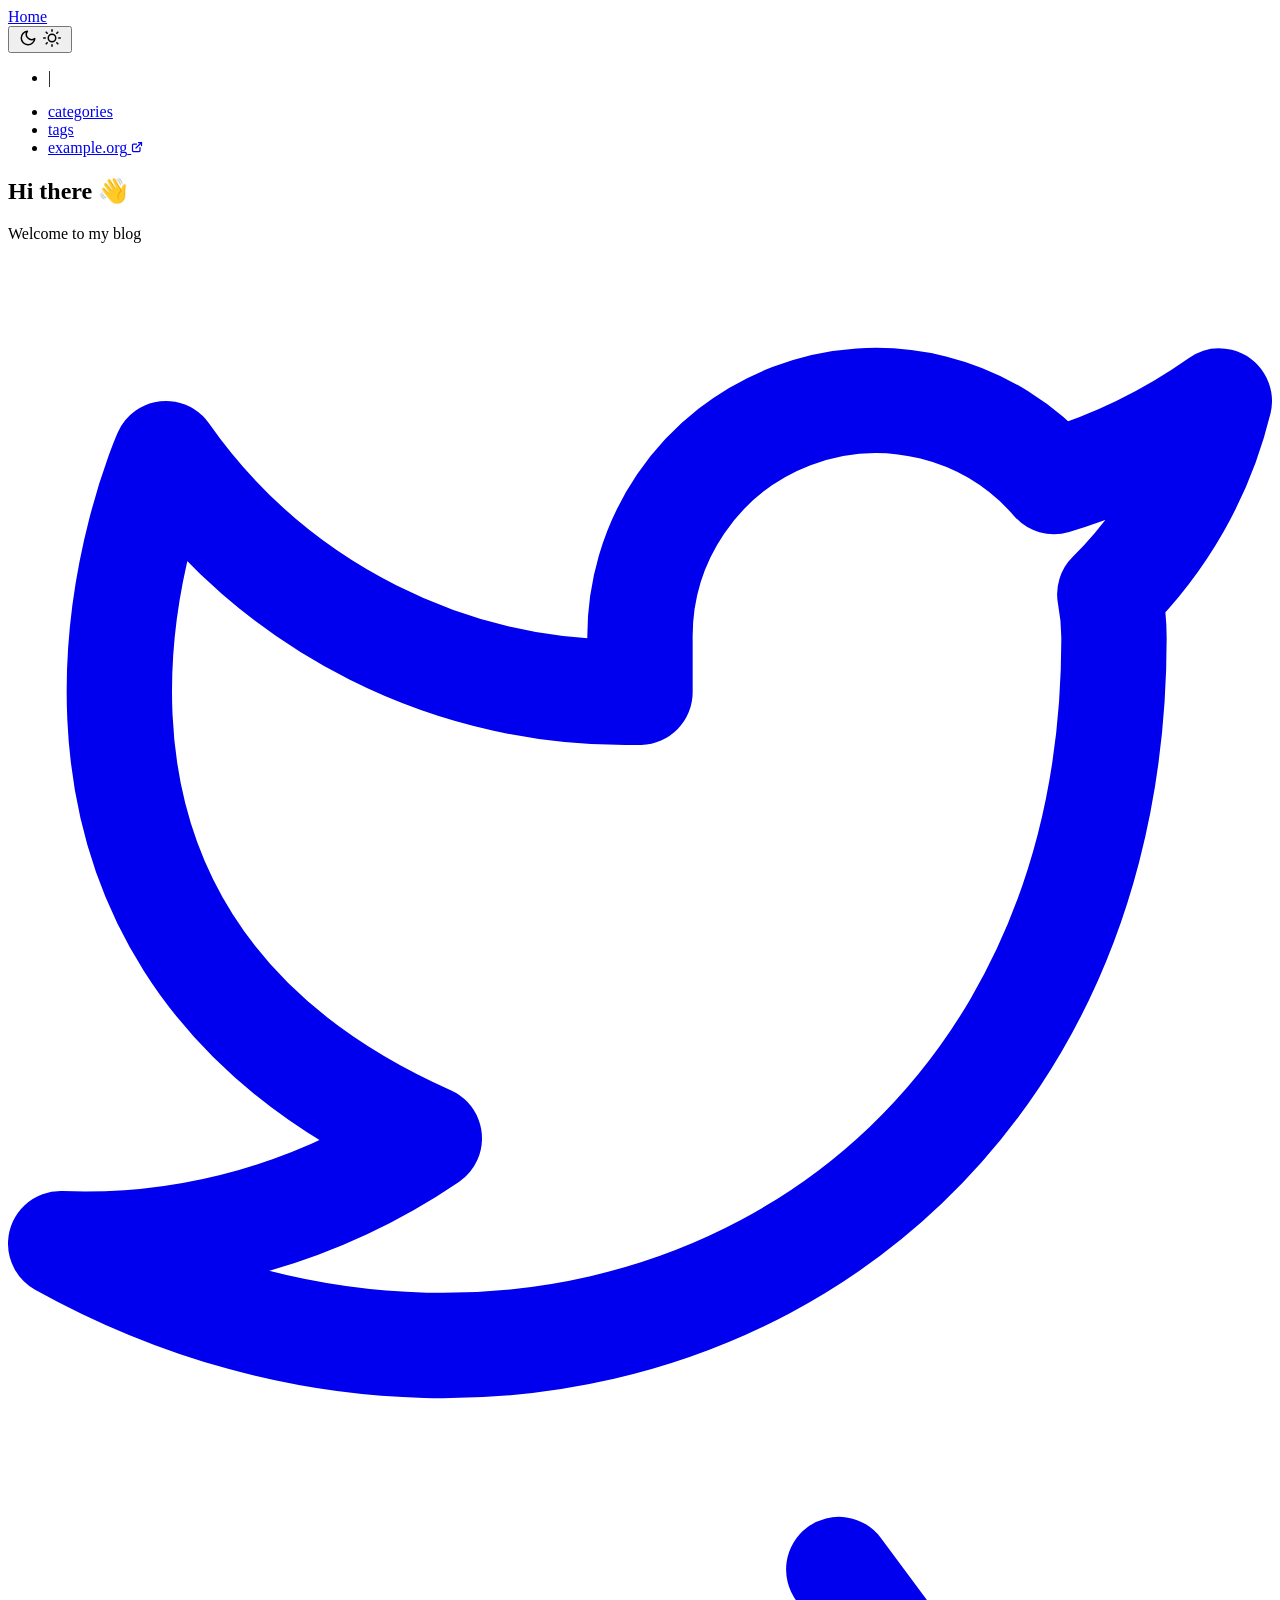
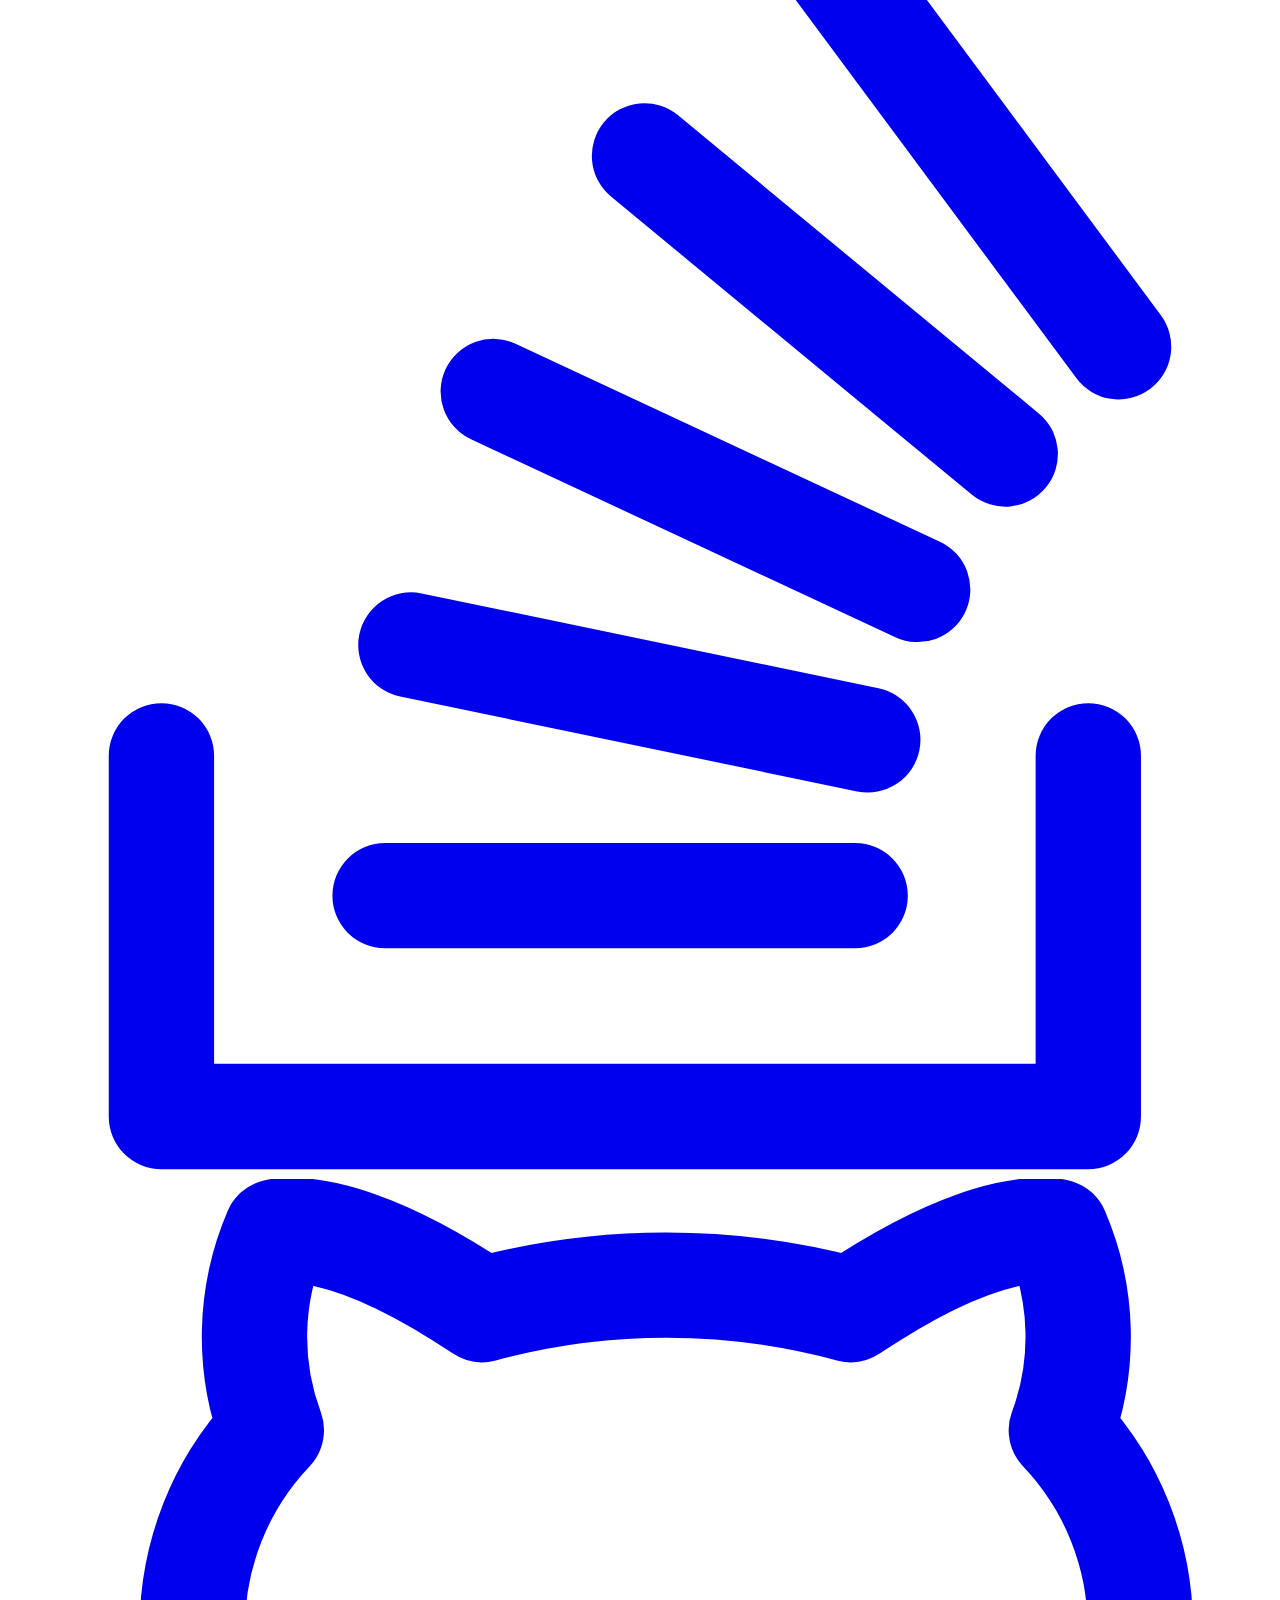
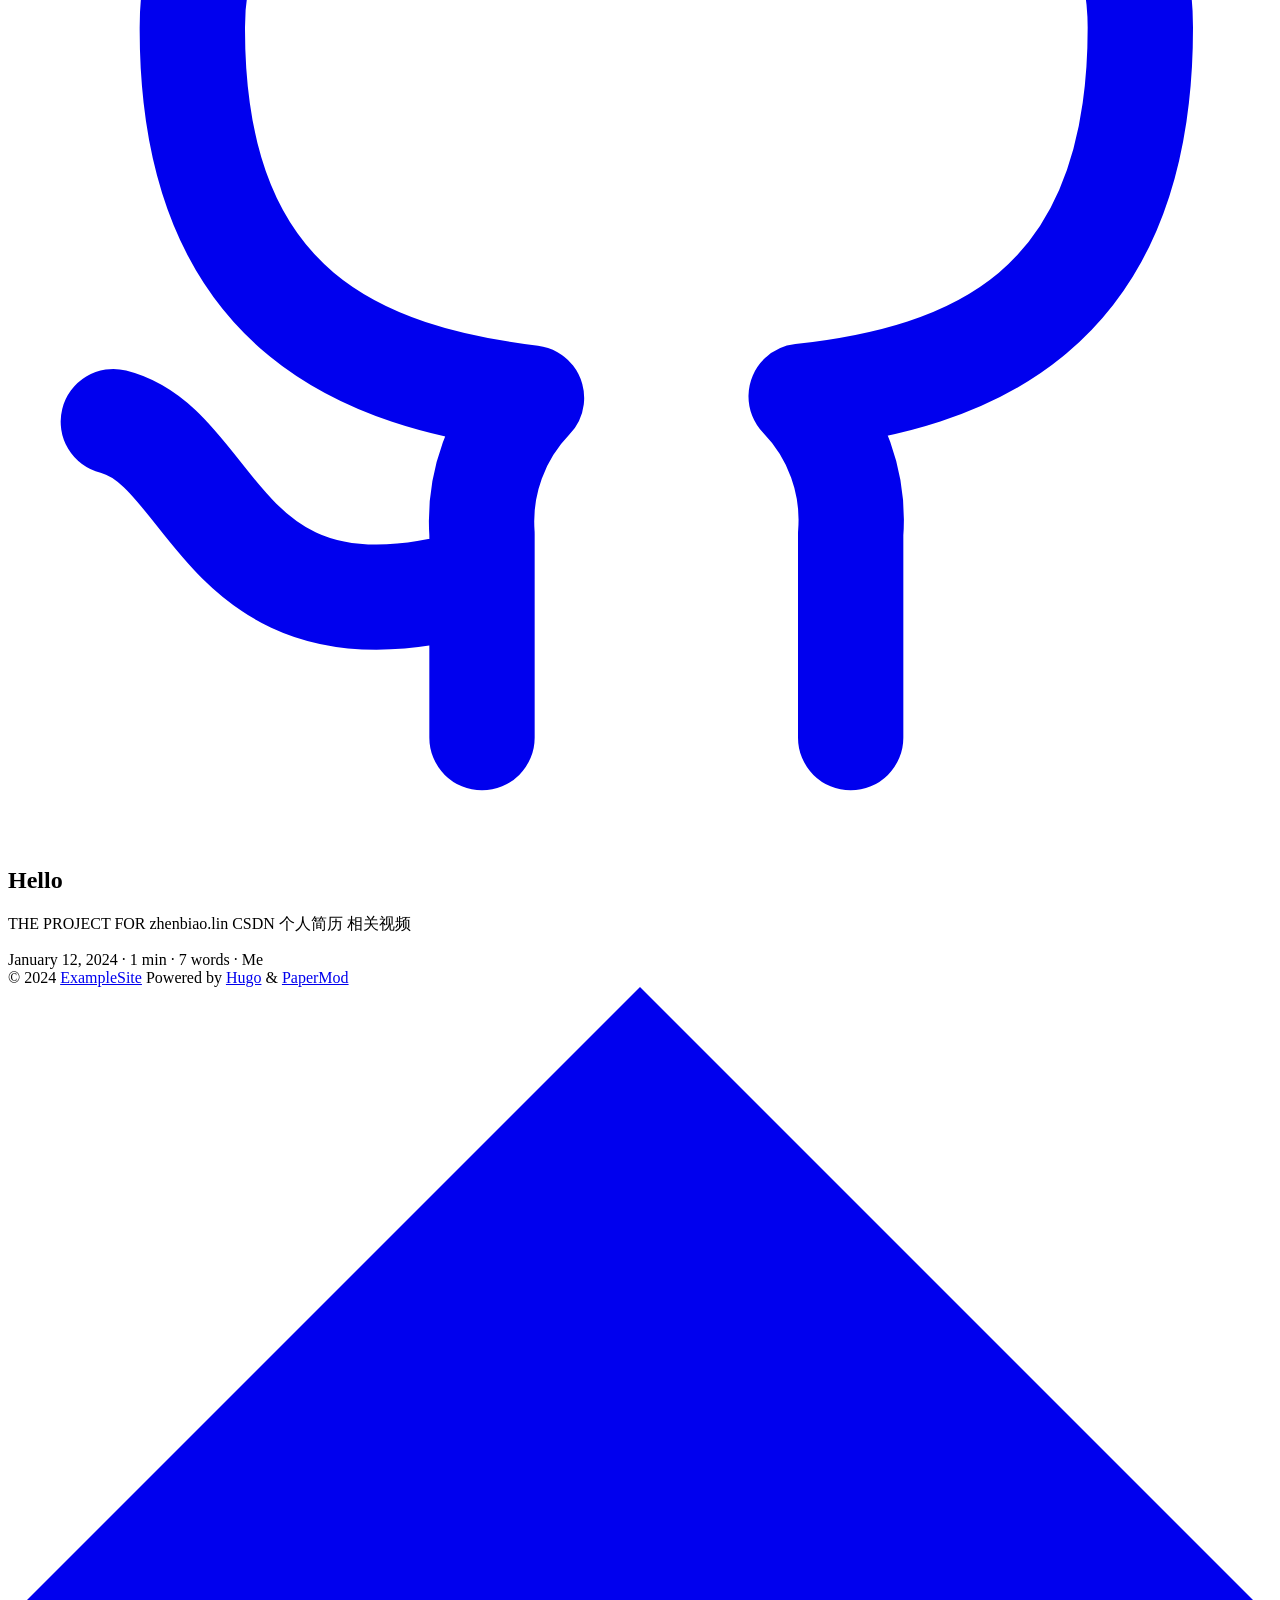
==== public/index.html @ 2b0f3f4a "add test" ====
<!doctype html><html lang=en dir=auto><head><meta name=generator content="Hugo 0.124.0"><script src="/livereload.js?mindelay=10&amp;v=2&amp;port=1313&amp;path=livereload" data-no-instant defer></script><meta charset=utf-8><meta http-equiv=X-UA-Compatible content="IE=edge"><meta name=viewport content="width=device-width,initial-scale=1,shrink-to-fit=no"><meta name=robots content="index, follow"><title>ExampleSite</title>
<meta name=keywords content="Blog,Portfolio,PaperMod"><meta name=description content="ExampleSite description"><meta name=author content="Me"><link rel=canonical href=http://localhost:1313/><meta name=google-site-verification content="XYZabc"><meta name=yandex-verification content="XYZabc"><meta name=msvalidate.01 content="XYZabc"><link crossorigin=anonymous href=/assets/css/stylesheet.b609c58d5c11bb90b1a54e04005d74ad1ddf22165eb79f5533967e57df9c3b50.css integrity="sha256-tgnFjVwRu5CxpU4EAF10rR3fIhZet59VM5Z+V9+cO1A=" rel="preload stylesheet" as=style><link rel=icon href=http://localhost:1313/%3Clink%20/%20abs%20url%3E><link rel=icon type=image/png sizes=16x16 href=http://localhost:1313/%3Clink%20/%20abs%20url%3E><link rel=icon type=image/png sizes=32x32 href=http://localhost:1313/%3Clink%20/%20abs%20url%3E><link rel=apple-touch-icon href=http://localhost:1313/%3Clink%20/%20abs%20url%3E><link rel=mask-icon href=http://localhost:1313/%3Clink%20/%20abs%20url%3E><meta name=theme-color content="#2e2e33"><meta name=msapplication-TileColor content="#2e2e33"><link rel=alternate type=application/rss+xml href=http://localhost:1313/index.xml><link rel=alternate hreflang=en href=http://localhost:1313/><noscript><style>#theme-toggle,.top-link{display:none}</style><style>@media(prefers-color-scheme:dark){:root{--theme:rgb(29, 30, 32);--entry:rgb(46, 46, 51);--primary:rgb(218, 218, 219);--secondary:rgb(155, 156, 157);--tertiary:rgb(65, 66, 68);--content:rgb(196, 196, 197);--code-block-bg:rgb(46, 46, 51);--code-bg:rgb(55, 56, 62);--border:rgb(51, 51, 51)}.list{background:var(--theme)}.list:not(.dark)::-webkit-scrollbar-track{background:0 0}.list:not(.dark)::-webkit-scrollbar-thumb{border-color:var(--theme)}}</style></noscript><script>var doNotTrack=!1;doNotTrack||(function(e,t,n,s,o,i,a){e.GoogleAnalyticsObject=o,e[o]=e[o]||function(){(e[o].q=e[o].q||[]).push(arguments)},e[o].l=1*new Date,i=t.createElement(n),a=t.getElementsByTagName(n)[0],i.async=1,i.src=s,a.parentNode.insertBefore(i,a)}(window,document,"script","https://www.google-analytics.com/analytics.js","ga"),ga("create","UA-123-45","auto"),ga("send","pageview"))</script><meta property="og:title" content="ExampleSite"><meta property="og:description" content="ExampleSite description"><meta property="og:type" content="website"><meta property="og:url" content="http://localhost:1313/"><meta property="og:image" content="http://localhost:1313/%3Clink%20or%20path%20of%20image%20for%20opengraph,%20twitter-cards%3E"><meta property="og:site_name" content="ExampleSite"><meta name=twitter:card content="summary_large_image"><meta name=twitter:image content="http://localhost:1313/%3Clink%20or%20path%20of%20image%20for%20opengraph,%20twitter-cards%3E"><meta name=twitter:title content="ExampleSite"><meta name=twitter:description content="ExampleSite description"><script type=application/ld+json>{"@context":"https://schema.org","@type":"Organization","name":"ExampleSite","url":"http://localhost:1313/","description":"ExampleSite description","thumbnailUrl":"http://localhost:1313/%3Clink%20/%20abs%20url%3E","sameAs":["https://twitter.com/","https://stackoverflow.com","https://github.com/"]}</script></head><body class=list id=top><script>localStorage.getItem("pref-theme")==="dark"?document.body.classList.add("dark"):localStorage.getItem("pref-theme")==="light"?document.body.classList.remove("dark"):window.matchMedia("(prefers-color-scheme: dark)").matches&&document.body.classList.add("dark")</script><header class=header><nav class=nav><div class=logo><a href=http://localhost:1313/ accesskey=h title="Home (Alt + H)"><img src=http://localhost:1313/apple-touch-icon.png alt aria-label=logo height=35>Home</a><div class=logo-switches><button id=theme-toggle accesskey=t title="(Alt + T)"><svg id="moon" xmlns="http://www.w3.org/2000/svg" width="24" height="18" viewBox="0 0 24 24" fill="none" stroke="currentcolor" stroke-width="2" stroke-linecap="round" stroke-linejoin="round"><path d="M21 12.79A9 9 0 1111.21 3 7 7 0 0021 12.79z"/></svg><svg id="sun" xmlns="http://www.w3.org/2000/svg" width="24" height="18" viewBox="0 0 24 24" fill="none" stroke="currentcolor" stroke-width="2" stroke-linecap="round" stroke-linejoin="round"><circle cx="12" cy="12" r="5"/><line x1="12" y1="1" x2="12" y2="3"/><line x1="12" y1="21" x2="12" y2="23"/><line x1="4.22" y1="4.22" x2="5.64" y2="5.64"/><line x1="18.36" y1="18.36" x2="19.78" y2="19.78"/><line x1="1" y1="12" x2="3" y2="12"/><line x1="21" y1="12" x2="23" y2="12"/><line x1="4.22" y1="19.78" x2="5.64" y2="18.36"/><line x1="18.36" y1="5.64" x2="19.78" y2="4.22"/></svg></button><ul class=lang-switch><li>|</li></ul></div></div><ul id=menu><li><a href=http://localhost:1313/categories/ title=categories><span>categories</span></a></li><li><a href=http://localhost:1313/tags/ title=tags><span>tags</span></a></li><li><a href=https://example.org title=example.org><span>example.org</span>&nbsp;<svg fill="none" shape-rendering="geometricPrecision" stroke="currentcolor" stroke-linecap="round" stroke-linejoin="round" stroke-width="2.5" viewBox="0 0 24 24" height="12" width="12"><path d="M18 13v6a2 2 0 01-2 2H5a2 2 0 01-2-2V8a2 2 0 012-2h6"/><path d="M15 3h6v6"/><path d="M10 14 21 3"/></svg></a></li></ul></nav></header><main class=main><article class="first-entry home-info"><header class=entry-header><h1>Hi there 👋</h1></header><div class=entry-content>Welcome to my blog</div><footer class=entry-footer><div class=social-icons><a href=https://twitter.com/ target=_blank rel="noopener noreferrer me" title=Twitter><svg xmlns="http://www.w3.org/2000/svg" viewBox="0 0 24 24" fill="none" stroke="currentcolor" stroke-width="2" stroke-linecap="round" stroke-linejoin="round"><path d="M23 3a10.9 10.9.0 01-3.14 1.53 4.48 4.48.0 00-7.86 3v1A10.66 10.66.0 013 4s-4 9 5 13a11.64 11.64.0 01-7 2c9 5 20 0 20-11.5a4.5 4.5.0 00-.08-.83A7.72 7.72.0 0023 3z"/></svg>
</a><a href=https://stackoverflow.com target=_blank rel="noopener noreferrer me" title=Stackoverflow><svg xmlns="http://www.w3.org/2000/svg" viewBox="0 0 24 24" fill="none" stroke="currentcolor" stroke-width="2" stroke-linecap="round" stroke-linejoin="round"><path d="M2.913 16.041v6.848h17.599v-6.848M7.16 18.696h8.925M7.65 13.937l8.675 1.8M9.214 9.124l8.058 3.758M12.086 4.65l6.849 5.66M15.774 1.111l5.313 7.162"/></svg>
</a><a href=https://github.com/ target=_blank rel="noopener noreferrer me" title=Github><svg xmlns="http://www.w3.org/2000/svg" viewBox="0 0 24 24" fill="none" stroke="currentcolor" stroke-width="2" stroke-linecap="round" stroke-linejoin="round"><path d="M9 19c-5 1.5-5-2.5-7-3m14 6v-3.87a3.37 3.37.0 00-.94-2.61c3.14-.35 6.44-1.54 6.44-7A5.44 5.44.0 0020 4.77 5.07 5.07.0 0019.91 1S18.73.65 16 2.48a13.38 13.38.0 00-7 0C6.27.65 5.09 1 5.09 1A5.07 5.07.0 005 4.77 5.44 5.44.0 003.5 8.55c0 5.42 3.3 6.61 6.44 7A3.37 3.37.0 009 18.13V22"/></svg></a></div></footer></article><article class=post-entry><header class=entry-header><h2 class=entry-hint-parent>Hello</h2></header><div class=entry-content><p>THE PROJECT FOR zhenbiao.lin CSDN 个人简历 相关视频</p></div><footer class=entry-footer><span title='2024-01-12 19:47:49 +0800 CST'>January 12, 2024</span>&nbsp;·&nbsp;1 min&nbsp;·&nbsp;7 words&nbsp;·&nbsp;Me</footer><a class=entry-link aria-label="post link to Hello" href=http://localhost:1313/posts/hello/></a></article></main><footer class=footer><span>&copy; 2024 <a href=http://localhost:1313/>ExampleSite</a></span>
<span>Powered by
<a href=https://gohugo.io/ rel="noopener noreferrer" target=_blank>Hugo</a> &
        <a href=https://github.com/adityatelange/hugo-PaperMod/ rel=noopener target=_blank>PaperMod</a></span></footer><a href=#top aria-label="go to top" title="Go to Top (Alt + G)" class=top-link id=top-link accesskey=g><svg xmlns="http://www.w3.org/2000/svg" viewBox="0 0 12 6" fill="currentcolor"><path d="M12 6H0l6-6z"/></svg>
</a><script>let menu=document.getElementById("menu");menu&&(menu.scrollLeft=localStorage.getItem("menu-scroll-position"),menu.onscroll=function(){localStorage.setItem("menu-scroll-position",menu.scrollLeft)}),document.querySelectorAll('a[href^="#"]').forEach(e=>{e.addEventListener("click",function(e){e.preventDefault();var t=this.getAttribute("href").substr(1);window.matchMedia("(prefers-reduced-motion: reduce)").matches?document.querySelector(`[id='${decodeURIComponent(t)}']`).scrollIntoView():document.querySelector(`[id='${decodeURIComponent(t)}']`).scrollIntoView({behavior:"smooth"}),t==="top"?history.replaceState(null,null," "):history.pushState(null,null,`#${t}`)})})</script><script>var mybutton=document.getElementById("top-link");window.onscroll=function(){document.body.scrollTop>800||document.documentElement.scrollTop>800?(mybutton.style.visibility="visible",mybutton.style.opacity="1"):(mybutton.style.visibility="hidden",mybutton.style.opacity="0")}</script><script>document.getElementById("theme-toggle").addEventListener("click",()=>{document.body.className.includes("dark")?(document.body.classList.remove("dark"),localStorage.setItem("pref-theme","light")):(document.body.classList.add("dark"),localStorage.setItem("pref-theme","dark"))})</script></body></html>
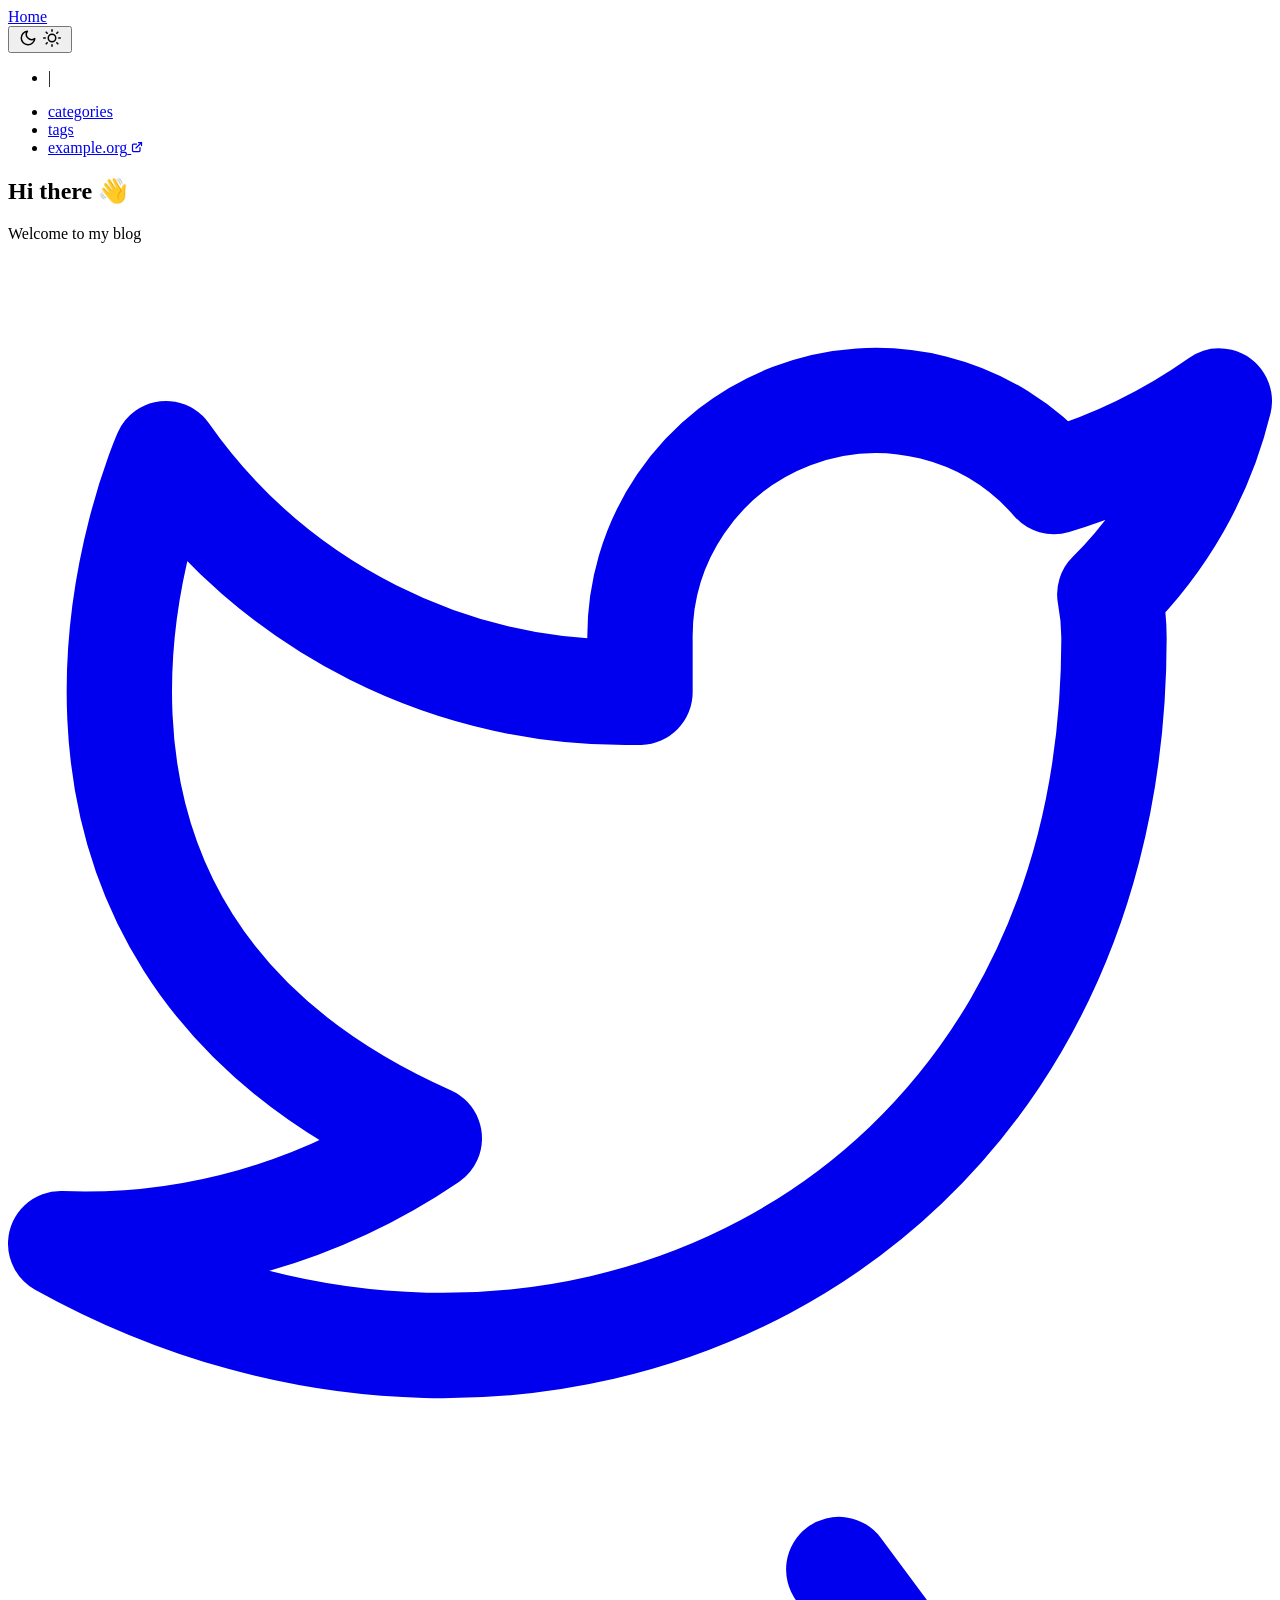
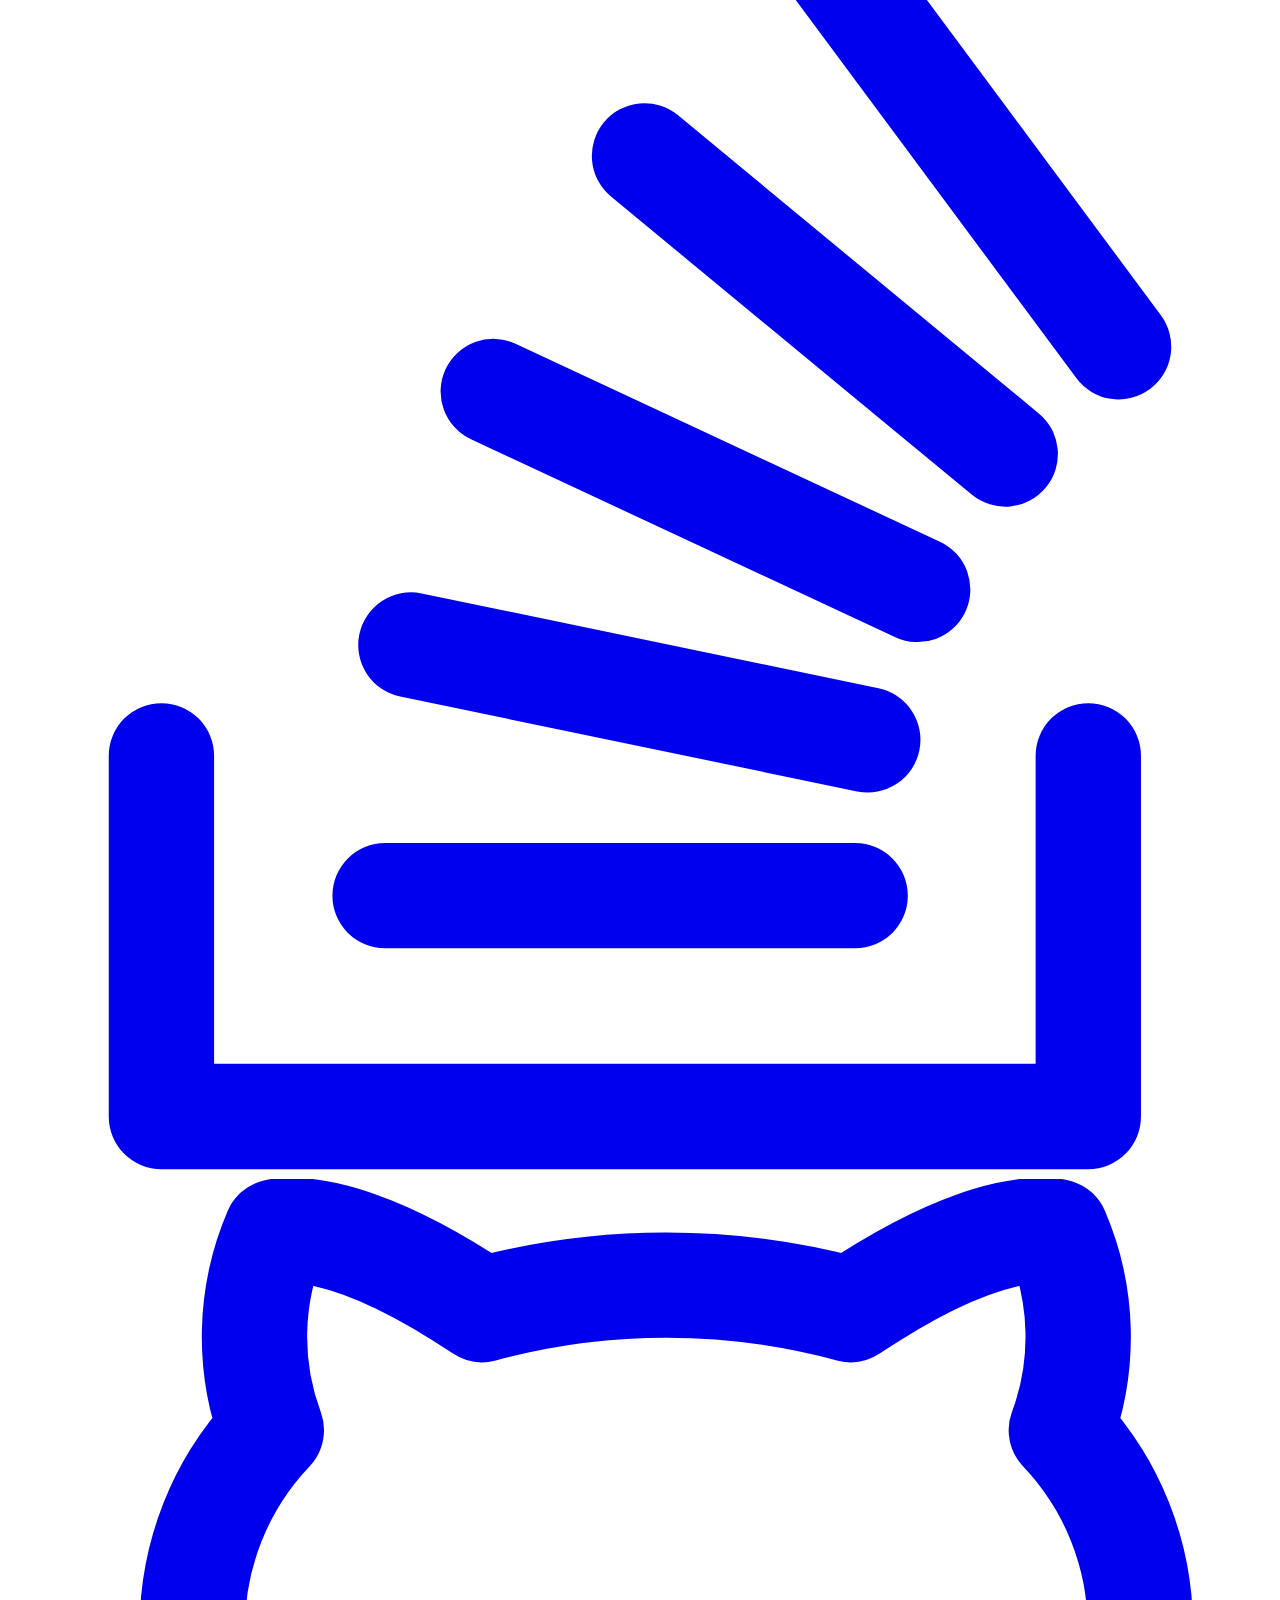
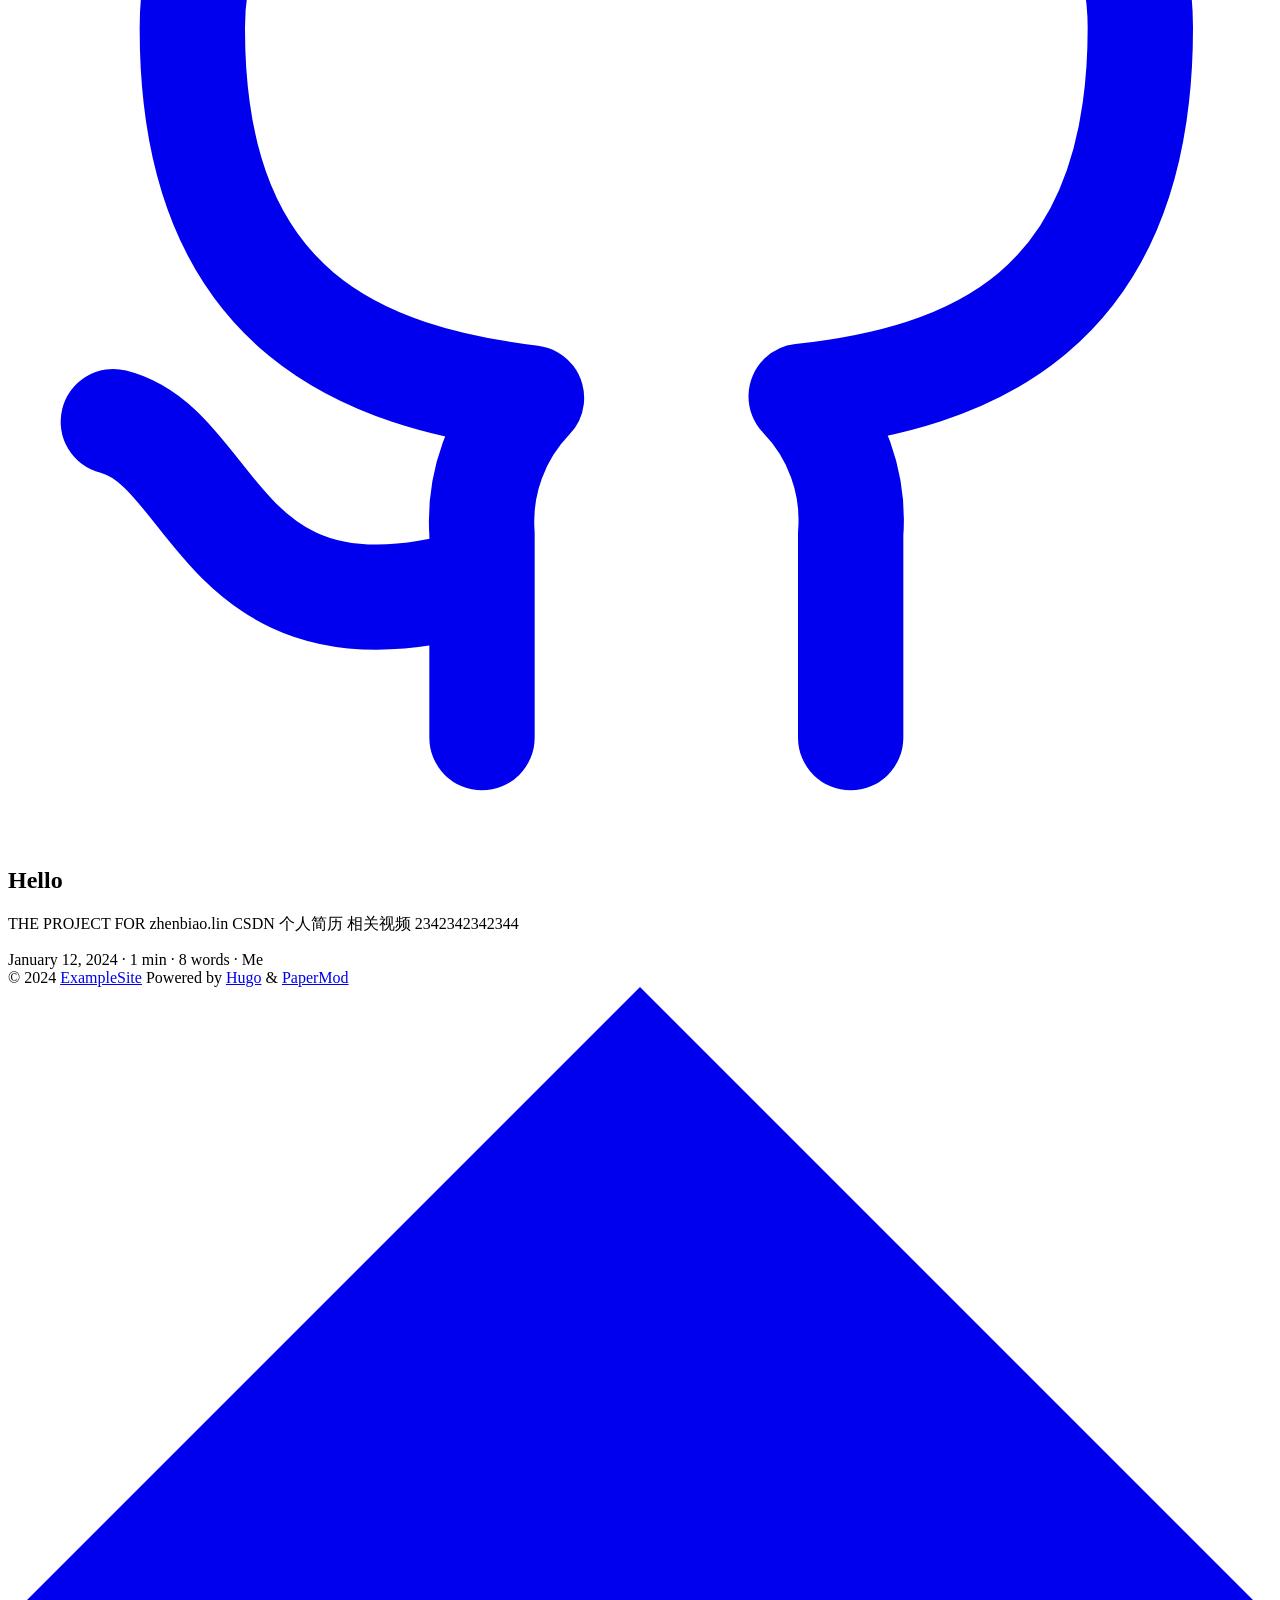
==== commit f8389ff6: "delte public" ====
--- a/public/index.html
+++ b/public/index.html
@@ -1,7 +1,7 @@
-<!doctype html><html lang=en dir=auto><head><meta name=generator content="Hugo 0.124.0"><script src="/livereload.js?mindelay=10&amp;v=2&amp;port=1313&amp;path=livereload" data-no-instant defer></script><meta charset=utf-8><meta http-equiv=X-UA-Compatible content="IE=edge"><meta name=viewport content="width=device-width,initial-scale=1,shrink-to-fit=no"><meta name=robots content="index, follow"><title>ExampleSite</title>
+<!doctype html><html lang=en dir=auto><head><meta name=generator content="Hugo 0.124.1"><script src="/livereload.js?mindelay=10&amp;v=2&amp;port=1313&amp;path=livereload" data-no-instant defer></script><meta charset=utf-8><meta http-equiv=X-UA-Compatible content="IE=edge"><meta name=viewport content="width=device-width,initial-scale=1,shrink-to-fit=no"><meta name=robots content="index, follow"><title>ExampleSite</title>
 <meta name=keywords content="Blog,Portfolio,PaperMod"><meta name=description content="ExampleSite description"><meta name=author content="Me"><link rel=canonical href=http://localhost:1313/><meta name=google-site-verification content="XYZabc"><meta name=yandex-verification content="XYZabc"><meta name=msvalidate.01 content="XYZabc"><link crossorigin=anonymous href=/assets/css/stylesheet.b609c58d5c11bb90b1a54e04005d74ad1ddf22165eb79f5533967e57df9c3b50.css integrity="sha256-tgnFjVwRu5CxpU4EAF10rR3fIhZet59VM5Z+V9+cO1A=" rel="preload stylesheet" as=style><link rel=icon href=http://localhost:1313/%3Clink%20/%20abs%20url%3E><link rel=icon type=image/png sizes=16x16 href=http://localhost:1313/%3Clink%20/%20abs%20url%3E><link rel=icon type=image/png sizes=32x32 href=http://localhost:1313/%3Clink%20/%20abs%20url%3E><link rel=apple-touch-icon href=http://localhost:1313/%3Clink%20/%20abs%20url%3E><link rel=mask-icon href=http://localhost:1313/%3Clink%20/%20abs%20url%3E><meta name=theme-color content="#2e2e33"><meta name=msapplication-TileColor content="#2e2e33"><link rel=alternate type=application/rss+xml href=http://localhost:1313/index.xml><link rel=alternate hreflang=en href=http://localhost:1313/><noscript><style>#theme-toggle,.top-link{display:none}</style><style>@media(prefers-color-scheme:dark){:root{--theme:rgb(29, 30, 32);--entry:rgb(46, 46, 51);--primary:rgb(218, 218, 219);--secondary:rgb(155, 156, 157);--tertiary:rgb(65, 66, 68);--content:rgb(196, 196, 197);--code-block-bg:rgb(46, 46, 51);--code-bg:rgb(55, 56, 62);--border:rgb(51, 51, 51)}.list{background:var(--theme)}.list:not(.dark)::-webkit-scrollbar-track{background:0 0}.list:not(.dark)::-webkit-scrollbar-thumb{border-color:var(--theme)}}</style></noscript><script>var doNotTrack=!1;doNotTrack||(function(e,t,n,s,o,i,a){e.GoogleAnalyticsObject=o,e[o]=e[o]||function(){(e[o].q=e[o].q||[]).push(arguments)},e[o].l=1*new Date,i=t.createElement(n),a=t.getElementsByTagName(n)[0],i.async=1,i.src=s,a.parentNode.insertBefore(i,a)}(window,document,"script","https://www.google-analytics.com/analytics.js","ga"),ga("create","UA-123-45","auto"),ga("send","pageview"))</script><meta property="og:title" content="ExampleSite"><meta property="og:description" content="ExampleSite description"><meta property="og:type" content="website"><meta property="og:url" content="http://localhost:1313/"><meta property="og:image" content="http://localhost:1313/%3Clink%20or%20path%20of%20image%20for%20opengraph,%20twitter-cards%3E"><meta property="og:site_name" content="ExampleSite"><meta name=twitter:card content="summary_large_image"><meta name=twitter:image content="http://localhost:1313/%3Clink%20or%20path%20of%20image%20for%20opengraph,%20twitter-cards%3E"><meta name=twitter:title content="ExampleSite"><meta name=twitter:description content="ExampleSite description"><script type=application/ld+json>{"@context":"https://schema.org","@type":"Organization","name":"ExampleSite","url":"http://localhost:1313/","description":"ExampleSite description","thumbnailUrl":"http://localhost:1313/%3Clink%20/%20abs%20url%3E","sameAs":["https://twitter.com/","https://stackoverflow.com","https://github.com/"]}</script></head><body class=list id=top><script>localStorage.getItem("pref-theme")==="dark"?document.body.classList.add("dark"):localStorage.getItem("pref-theme")==="light"?document.body.classList.remove("dark"):window.matchMedia("(prefers-color-scheme: dark)").matches&&document.body.classList.add("dark")</script><header class=header><nav class=nav><div class=logo><a href=http://localhost:1313/ accesskey=h title="Home (Alt + H)"><img src=http://localhost:1313/apple-touch-icon.png alt aria-label=logo height=35>Home</a><div class=logo-switches><button id=theme-toggle accesskey=t title="(Alt + T)"><svg id="moon" xmlns="http://www.w3.org/2000/svg" width="24" height="18" viewBox="0 0 24 24" fill="none" stroke="currentcolor" stroke-width="2" stroke-linecap="round" stroke-linejoin="round"><path d="M21 12.79A9 9 0 1111.21 3 7 7 0 0021 12.79z"/></svg><svg id="sun" xmlns="http://www.w3.org/2000/svg" width="24" height="18" viewBox="0 0 24 24" fill="none" stroke="currentcolor" stroke-width="2" stroke-linecap="round" stroke-linejoin="round"><circle cx="12" cy="12" r="5"/><line x1="12" y1="1" x2="12" y2="3"/><line x1="12" y1="21" x2="12" y2="23"/><line x1="4.22" y1="4.22" x2="5.64" y2="5.64"/><line x1="18.36" y1="18.36" x2="19.78" y2="19.78"/><line x1="1" y1="12" x2="3" y2="12"/><line x1="21" y1="12" x2="23" y2="12"/><line x1="4.22" y1="19.78" x2="5.64" y2="18.36"/><line x1="18.36" y1="5.64" x2="19.78" y2="4.22"/></svg></button><ul class=lang-switch><li>|</li></ul></div></div><ul id=menu><li><a href=http://localhost:1313/categories/ title=categories><span>categories</span></a></li><li><a href=http://localhost:1313/tags/ title=tags><span>tags</span></a></li><li><a href=https://example.org title=example.org><span>example.org</span>&nbsp;<svg fill="none" shape-rendering="geometricPrecision" stroke="currentcolor" stroke-linecap="round" stroke-linejoin="round" stroke-width="2.5" viewBox="0 0 24 24" height="12" width="12"><path d="M18 13v6a2 2 0 01-2 2H5a2 2 0 01-2-2V8a2 2 0 012-2h6"/><path d="M15 3h6v6"/><path d="M10 14 21 3"/></svg></a></li></ul></nav></header><main class=main><article class="first-entry home-info"><header class=entry-header><h1>Hi there 👋</h1></header><div class=entry-content>Welcome to my blog</div><footer class=entry-footer><div class=social-icons><a href=https://twitter.com/ target=_blank rel="noopener noreferrer me" title=Twitter><svg xmlns="http://www.w3.org/2000/svg" viewBox="0 0 24 24" fill="none" stroke="currentcolor" stroke-width="2" stroke-linecap="round" stroke-linejoin="round"><path d="M23 3a10.9 10.9.0 01-3.14 1.53 4.48 4.48.0 00-7.86 3v1A10.66 10.66.0 013 4s-4 9 5 13a11.64 11.64.0 01-7 2c9 5 20 0 20-11.5a4.5 4.5.0 00-.08-.83A7.72 7.72.0 0023 3z"/></svg>
 </a><a href=https://stackoverflow.com target=_blank rel="noopener noreferrer me" title=Stackoverflow><svg xmlns="http://www.w3.org/2000/svg" viewBox="0 0 24 24" fill="none" stroke="currentcolor" stroke-width="2" stroke-linecap="round" stroke-linejoin="round"><path d="M2.913 16.041v6.848h17.599v-6.848M7.16 18.696h8.925M7.65 13.937l8.675 1.8M9.214 9.124l8.058 3.758M12.086 4.65l6.849 5.66M15.774 1.111l5.313 7.162"/></svg>
-</a><a href=https://github.com/ target=_blank rel="noopener noreferrer me" title=Github><svg xmlns="http://www.w3.org/2000/svg" viewBox="0 0 24 24" fill="none" stroke="currentcolor" stroke-width="2" stroke-linecap="round" stroke-linejoin="round"><path d="M9 19c-5 1.5-5-2.5-7-3m14 6v-3.87a3.37 3.37.0 00-.94-2.61c3.14-.35 6.44-1.54 6.44-7A5.44 5.44.0 0020 4.77 5.07 5.07.0 0019.91 1S18.73.65 16 2.48a13.38 13.38.0 00-7 0C6.27.65 5.09 1 5.09 1A5.07 5.07.0 005 4.77 5.44 5.44.0 003.5 8.55c0 5.42 3.3 6.61 6.44 7A3.37 3.37.0 009 18.13V22"/></svg></a></div></footer></article><article class=post-entry><header class=entry-header><h2 class=entry-hint-parent>Hello</h2></header><div class=entry-content><p>THE PROJECT FOR zhenbiao.lin CSDN 个人简历 相关视频</p></div><footer class=entry-footer><span title='2024-01-12 19:47:49 +0800 CST'>January 12, 2024</span>&nbsp;·&nbsp;1 min&nbsp;·&nbsp;7 words&nbsp;·&nbsp;Me</footer><a class=entry-link aria-label="post link to Hello" href=http://localhost:1313/posts/hello/></a></article></main><footer class=footer><span>&copy; 2024 <a href=http://localhost:1313/>ExampleSite</a></span>
+</a><a href=https://github.com/ target=_blank rel="noopener noreferrer me" title=Github><svg xmlns="http://www.w3.org/2000/svg" viewBox="0 0 24 24" fill="none" stroke="currentcolor" stroke-width="2" stroke-linecap="round" stroke-linejoin="round"><path d="M9 19c-5 1.5-5-2.5-7-3m14 6v-3.87a3.37 3.37.0 00-.94-2.61c3.14-.35 6.44-1.54 6.44-7A5.44 5.44.0 0020 4.77 5.07 5.07.0 0019.91 1S18.73.65 16 2.48a13.38 13.38.0 00-7 0C6.27.65 5.09 1 5.09 1A5.07 5.07.0 005 4.77 5.44 5.44.0 003.5 8.55c0 5.42 3.3 6.61 6.44 7A3.37 3.37.0 009 18.13V22"/></svg></a></div></footer></article><article class=post-entry><header class=entry-header><h2 class=entry-hint-parent>Hello</h2></header><div class=entry-content><p>THE PROJECT FOR zhenbiao.lin CSDN 个人简历 相关视频 2342342342344</p></div><footer class=entry-footer><span title='2024-01-12 19:47:49 +0800 CST'>January 12, 2024</span>&nbsp;·&nbsp;1 min&nbsp;·&nbsp;8 words&nbsp;·&nbsp;Me</footer><a class=entry-link aria-label="post link to Hello" href=http://localhost:1313/posts/hello/></a></article></main><footer class=footer><span>&copy; 2024 <a href=http://localhost:1313/>ExampleSite</a></span>
 <span>Powered by
 <a href=https://gohugo.io/ rel="noopener noreferrer" target=_blank>Hugo</a> &
         <a href=https://github.com/adityatelange/hugo-PaperMod/ rel=noopener target=_blank>PaperMod</a></span></footer><a href=#top aria-label="go to top" title="Go to Top (Alt + G)" class=top-link id=top-link accesskey=g><svg xmlns="http://www.w3.org/2000/svg" viewBox="0 0 12 6" fill="currentcolor"><path d="M12 6H0l6-6z"/></svg>
